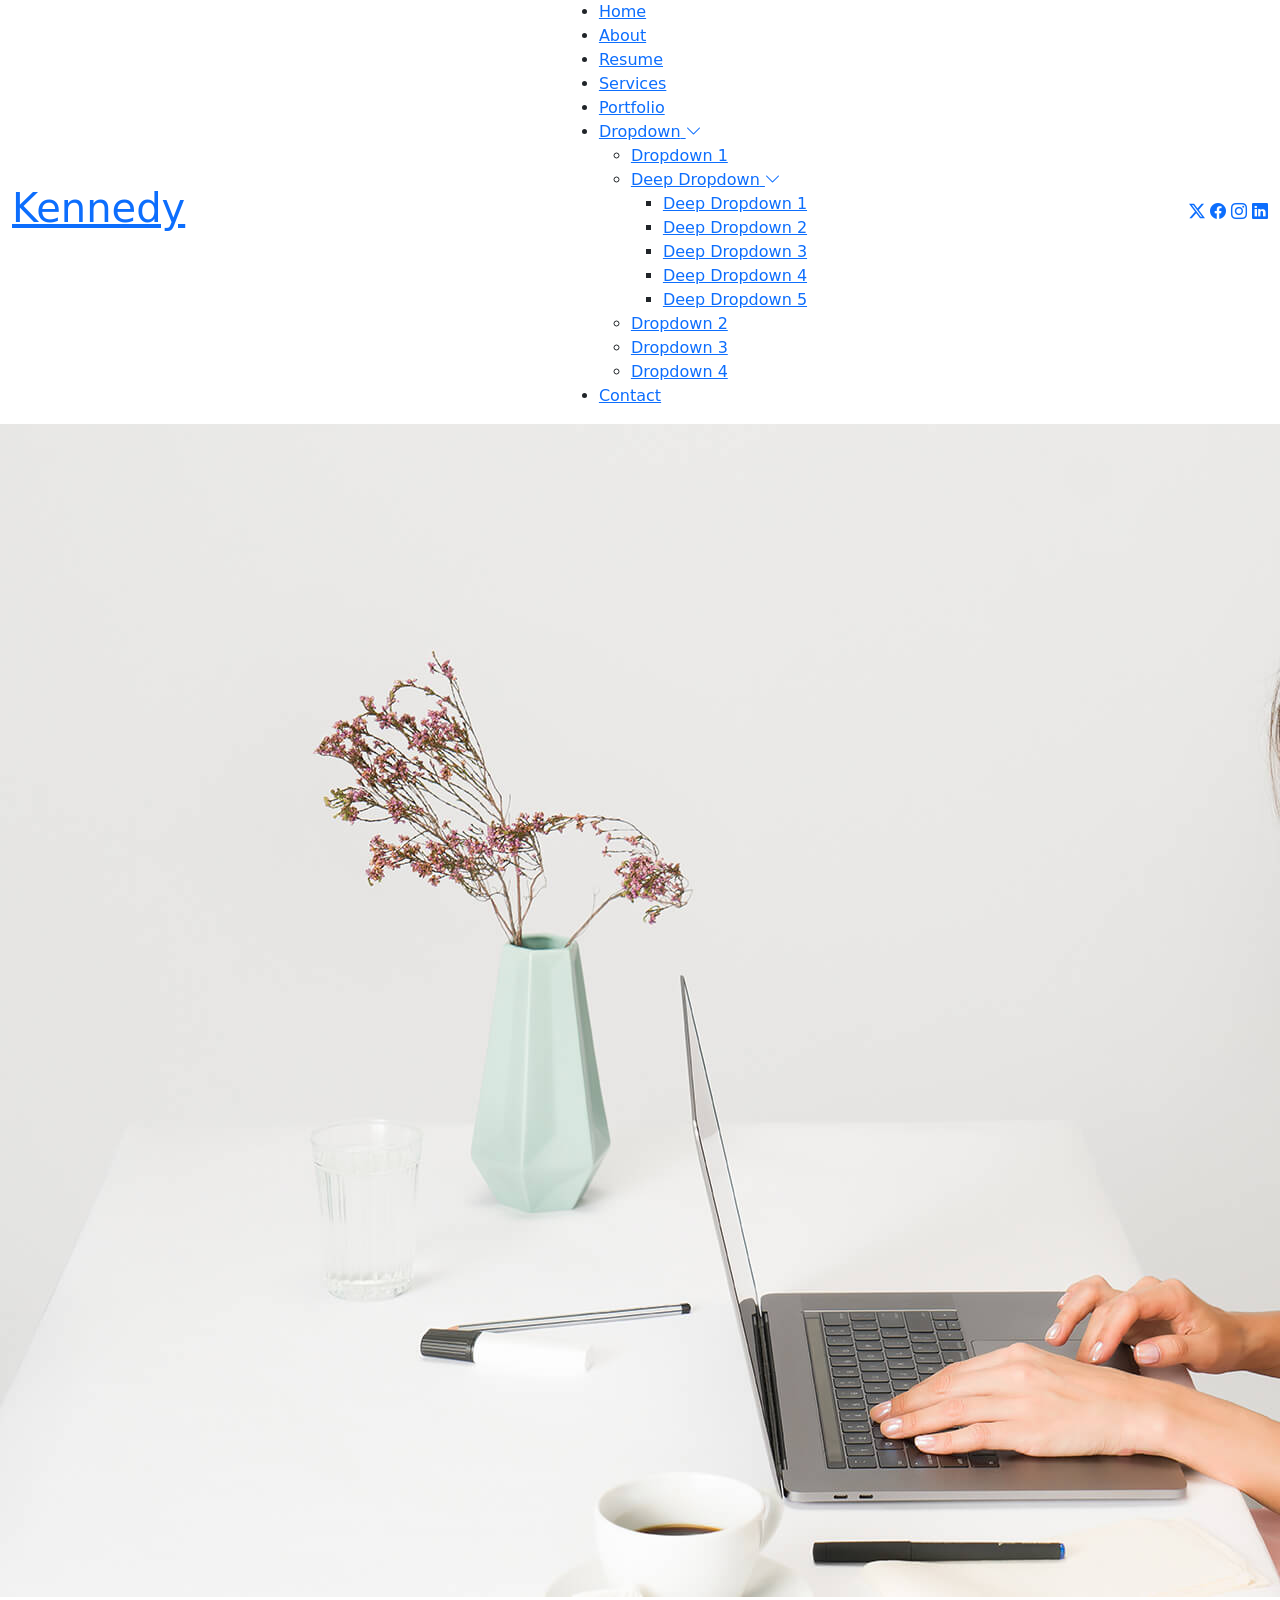
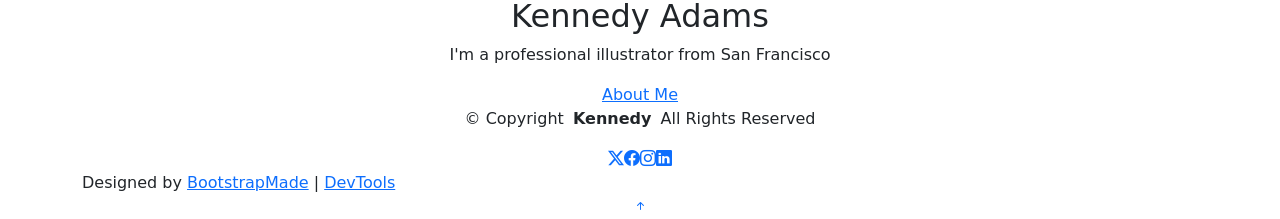
==== index.html @ 730779be "Add personal portfolio website" ====
<!DOCTYPE html>
<html lang="en">

<head>
  <meta charset="utf-8">
  <meta content="width=device-width, initial-scale=1.0" name="viewport">
  <title>Index - Kennedy Bootstrap Template</title>
  <meta name="description" content="">
  <meta name="keywords" content="">

  <!-- Favicons -->
  <link href="assets/img/favicon.png" rel="icon">
  <link href="assets/img/apple-touch-icon.png" rel="apple-touch-icon">

  <!-- Fonts -->
  <link href="https://fonts.googleapis.com" rel="preconnect">
  <link href="https://fonts.gstatic.com" rel="preconnect" crossorigin>
  <link href="https://fonts.googleapis.com/css2?family=Roboto:ital,wght@0,100;0,300;0,400;0,500;0,700;0,900;1,100;1,300;1,400;1,500;1,700;1,900&family=Poppins:ital,wght@0,100;0,200;0,300;0,400;0,500;0,600;0,700;0,800;0,900;1,100;1,200;1,300;1,400;1,500;1,600;1,700;1,800;1,900&family=Raleway:ital,wght@0,100;0,200;0,300;0,400;0,500;0,600;0,700;0,800;0,900;1,100;1,200;1,300;1,400;1,500;1,600;1,700;1,800;1,900&display=swap" rel="stylesheet">

  <!-- Vendor CSS Files -->
  <link href="assets/vendor/bootstrap/css/bootstrap.min.css" rel="stylesheet">
  <link href="assets/vendor/bootstrap-icons/bootstrap-icons.css" rel="stylesheet">
  <link href="assets/vendor/aos/aos.css" rel="stylesheet">
  <link href="assets/vendor/swiper/swiper-bundle.min.css" rel="stylesheet">
  <link href="assets/vendor/glightbox/css/glightbox.min.css" rel="stylesheet">

  <!-- Main CSS File -->
  <link href="assets/css/main.css" rel="stylesheet">
</head>

<body class="index-page">

  <header id="header" class="header d-flex align-items-center light-background sticky-top">
    <div class="container-fluid position-relative d-flex align-items-center justify-content-between">

      <a href="index.html" class="logo d-flex align-items-center me-auto me-xl-0">
        <!-- Uncomment the line below if you also wish to use an image logo -->
        <!-- <img src="assets/img/logo.png" alt=""> -->
        <h1 class="sitename">Kennedy</h1>
      </a>

      <nav id="navmenu" class="navmenu">
        <ul>
          <li><a href="index.html" class="active">Home</a></li>
          <li><a href="about.html">About</a></li>
          <li><a href="resume.html">Resume</a></li>
          <li><a href="services.html">Services</a></li>
          <li><a href="portfolio.html">Portfolio</a></li>
          <li class="dropdown"><a href="#"><span>Dropdown</span> <i class="bi bi-chevron-down toggle-dropdown"></i></a>
            <ul>
              <li><a href="#">Dropdown 1</a></li>
              <li class="dropdown"><a href="#"><span>Deep Dropdown</span> <i class="bi bi-chevron-down toggle-dropdown"></i></a>
                <ul>
                  <li><a href="#">Deep Dropdown 1</a></li>
                  <li><a href="#">Deep Dropdown 2</a></li>
                  <li><a href="#">Deep Dropdown 3</a></li>
                  <li><a href="#">Deep Dropdown 4</a></li>
                  <li><a href="#">Deep Dropdown 5</a></li>
                </ul>
              </li>
              <li><a href="#">Dropdown 2</a></li>
              <li><a href="#">Dropdown 3</a></li>
              <li><a href="#">Dropdown 4</a></li>
            </ul>
          </li>
          <li><a href="contact.html">Contact</a></li>
        </ul>
        <i class="mobile-nav-toggle d-xl-none bi bi-list"></i>
      </nav>

      <div class="header-social-links">
        <a href="#" class="twitter"><i class="bi bi-twitter-x"></i></a>
        <a href="#" class="facebook"><i class="bi bi-facebook"></i></a>
        <a href="#" class="instagram"><i class="bi bi-instagram"></i></a>
        <a href="#" class="linkedin"><i class="bi bi-linkedin"></i></a>
      </div>

    </div>
  </header>

  <main class="main">

    <!-- Hero Section -->
    <section id="hero" class="hero section">

      <img src="assets/img/hero-bg.jpg" alt="" data-aos="fade-in">

      <div class="container text-center" data-aos="zoom-out" data-aos-delay="100">
        <div class="row justify-content-center">
          <div class="col-lg-8">
            <h2>Kennedy Adams</h2>
            <p>I'm a professional illustrator from San Francisco</p>
            <a href="about.html" class="btn-get-started">About Me</a>
          </div>
        </div>
      </div>

    </section><!-- /Hero Section -->

  </main>

  <footer id="footer" class="footer light-background">

    <div class="container">
      <div class="copyright text-center ">
        <p>© <span>Copyright</span> <strong class="px-1 sitename">Kennedy</strong> <span>All Rights Reserved<br></span></p>
      </div>
      <div class="social-links d-flex justify-content-center">
        <a href=""><i class="bi bi-twitter-x"></i></a>
        <a href=""><i class="bi bi-facebook"></i></a>
        <a href=""><i class="bi bi-instagram"></i></a>
        <a href=""><i class="bi bi-linkedin"></i></a>
      </div>
      <div class="credits">
        <!-- All the links in the footer should remain intact. -->
        <!-- You can delete the links only if you've purchased the pro version. -->
        <!-- Licensing information: https://bootstrapmade.com/license/ -->
        <!-- Purchase the pro version with working PHP/AJAX contact form: [buy-url] -->
        Designed by <a href="https://bootstrapmade.com/">BootstrapMade</a> | <a href="https://bootstrapmade.com/tools/">DevTools</a>
      </div>
    </div>

  </footer>

  <!-- Scroll Top -->
  <a href="#" id="scroll-top" class="scroll-top d-flex align-items-center justify-content-center"><i class="bi bi-arrow-up-short"></i></a>

  <!-- Preloader -->
  <div id="preloader"></div>

  <!-- Vendor JS Files -->
  <script src="assets/vendor/bootstrap/js/bootstrap.bundle.min.js"></script>
  <script src="assets/vendor/php-email-form/validate.js"></script>
  <script src="assets/vendor/aos/aos.js"></script>
  <script src="assets/vendor/waypoints/noframework.waypoints.js"></script>
  <script src="assets/vendor/purecounter/purecounter_vanilla.js"></script>
  <script src="assets/vendor/swiper/swiper-bundle.min.js"></script>
  <script src="assets/vendor/glightbox/js/glightbox.min.js"></script>
  <script src="assets/vendor/imagesloaded/imagesloaded.pkgd.min.js"></script>
  <script src="assets/vendor/isotope-layout/isotope.pkgd.min.js"></script>

  <!-- Main JS File -->
  <script src="assets/js/main.js"></script>

</body>

</html>
---- assets/css/main.css ----
/**
* Template Name: Kelly
* Template URL: https://bootstrapmade.com/kelly-free-bootstrap-cv-resume-html-template/
* Updated: Aug 07 2024 with Bootstrap v5.3.3
* Author: BootstrapMade.com
* License: https://bootstrapmade.com/license/
*/

/*--------------------------------------------------------------
# Font & Color Variables
# Help: https://bootstrapmade.com/color-system/
--------------------------------------------------------------*/
/* Fonts */
:root {
  --default-font: "Roboto",  system-ui, -apple-system, "Segoe UI", Roboto, "Helvetica Neue", Arial, "Noto Sans", "Liberation Sans", sans-serif, "Apple Color Emoji", "Segoe UI Emoji", "Segoe UI Symbol", "Noto Color Emoji";
  --heading-font: "Raleway",  sans-serif;
  --nav-font: "Poppins",  sans-serif;
}

/* Global Colors - The following color variables are used throughout the website. Updating them here will change the color scheme of the entire website */
:root { 
  --background-color: #ffffff; /* Background color for the entire website, including individual sections */
  --default-color: #444444; /* Default color used for the majority of the text content across the entire website */
  --heading-color: #222222; /* Color for headings, subheadings and title throughout the website */
  --accent-color: #34b7a7; /* Accent color that represents your brand on the website. It's used for buttons, links, and other elements that need to stand out */
  --surface-color: #ffffff; /* The surface color is used as a background of boxed elements within sections, such as cards, icon boxes, or other elements that require a visual separation from the global background. */
  --contrast-color: #ffffff; /* Contrast color for text, ensuring readability against backgrounds of accent, heading, or default colors. */
}

/* Nav Menu Colors - The following color variables are used specifically for the navigation menu. They are separate from the global colors to allow for more customization options */
:root {
  --nav-color: #444444;  /* The default color of the main navmenu links */
  --nav-hover-color: #34b7a7; /* Applied to main navmenu links when they are hovered over or active */
  --nav-mobile-background-color: #ffffff; /* Used as the background color for mobile navigation menu */
  --nav-dropdown-background-color: #ffffff; /* Used as the background color for dropdown items that appear when hovering over primary navigation items */
  --nav-dropdown-color: #444444; /* Used for navigation links of the dropdown items in the navigation menu. */
  --nav-dropdown-hover-color: #34b7a7; /* Similar to --nav-hover-color, this color is applied to dropdown navigation links when they are hovered over. */
}

/* Color Presets - These classes override global colors when applied to any section or element, providing reuse of the sam color scheme. */

.light-background {
  --background-color: #e9e8e6;
  --surface-color: #ffffff;
}

.dark-background {
  --background-color: #060606;
  --default-color: #ffffff;
  --heading-color: #ffffff;
  --surface-color: #252525;
  --contrast-color: #ffffff;
}

/* Smooth scroll */
:root {
  scroll-behavior: smooth;
}

/*--------------------------------------------------------------
# General Styling & Shared Classes
--------------------------------------------------------------*/
body {
  color: var(--default-color);
  background-color: var(--background-color);
  font-family: var(--default-font);
}

a {
  color: var(--accent-color);
  text-decoration: none;
  transition: 0.3s;
}

a:hover {
  color: color-mix(in srgb, var(--accent-color), transparent 25%);
  text-decoration: none;
}

h1,
h2,
h3,
h4,
h5,
h6 {
  color: var(--heading-color);
  font-family: var(--heading-font);
}

/* PHP Email Form Messages
------------------------------*/
.php-email-form .error-message {
  display: none;
  background: #df1529;
  color: #ffffff;
  text-align: left;
  padding: 15px;
  margin-bottom: 24px;
  font-weight: 600;
}

.php-email-form .sent-message {
  display: none;
  color: #ffffff;
  background: #059652;
  text-align: center;
  padding: 15px;
  margin-bottom: 24px;
  font-weight: 600;
}

.php-email-form .loading {
  display: none;
  background: var(--surface-color);
  text-align: center;
  padding: 15px;
  margin-bottom: 24px;
}

.php-email-form .loading:before {
  content: "";
  display: inline-block;
  border-radius: 50%;
  width: 24px;
  height: 24px;
  margin: 0 10px -6px 0;
  border: 3px solid var(--accent-color);
  border-top-color: var(--surface-color);
  animation: php-email-form-loading 1s linear infinite;
}

@keyframes php-email-form-loading {
  0% {
    transform: rotate(0deg);
  }

  100% {
    transform: rotate(360deg);
  }
}

/*--------------------------------------------------------------
# Global Header
--------------------------------------------------------------*/
.header {
  color: var(--default-color);
  background-color: var(--background-color);
  padding: 15px 0;
  transition: all 0.5s;
  z-index: 997;
  box-shadow: 0px 0 18px rgba(0, 0, 0, 0.1);
}

.header .logo {
  line-height: 1;
}

.header .logo img {
  max-height: 36px;
  margin-right: 8px;
}

.header .logo h1 {
  font-size: 32px;
  margin: 0;
  font-weight: 300;
  text-transform: uppercase;
  color: var(--heading-color);
}

.header .header-social-links {
  padding-right: 15px;
}

.header .header-social-links a {
  color: color-mix(in srgb, var(--default-color), transparent 40%);
  padding-left: 6px;
  display: inline-block;
  transition: 0.3s;
  font-size: 16px;
}

.header .header-social-links a:hover {
  color: var(--accent-color);
}

.header .header-social-links a i {
  line-height: 0px;
}

@media (max-width: 1200px) {
  .header .logo {
    order: 1;
  }

  .header .header-social-links {
    order: 2;
  }

  .header .navmenu {
    order: 3;
  }
}

/*--------------------------------------------------------------
# Navigation Menu
--------------------------------------------------------------*/
/* Desktop Navigation */
@media (min-width: 1200px) {
  .navmenu {
    padding: 0;
  }

  .navmenu ul {
    margin: 0;
    padding: 0;
    display: flex;
    list-style: none;
    align-items: center;
  }

  .navmenu li {
    position: relative;
  }

  .navmenu>ul>li {
    white-space: nowrap;
    padding: 15px 14px;
  }

  .navmenu>ul>li:last-child {
    padding-right: 0;
  }

  .navmenu a,
  .navmenu a:focus {
    color: var(--nav-color);
    font-size: 15px;
    padding: 0 2px;
    font-family: var(--nav-font);
    font-weight: 400;
    display: flex;
    align-items: center;
    justify-content: space-between;
    white-space: nowrap;
    transition: 0.3s;
    position: relative;
  }

  .navmenu a i,
  .navmenu a:focus i {
    font-size: 12px;
    line-height: 0;
    margin-left: 5px;
    transition: 0.3s;
  }

  .navmenu>ul>li>a:before {
    content: "";
    position: absolute;
    height: 2px;
    bottom: -6px;
    left: 0;
    background-color: var(--nav-hover-color);
    visibility: hidden;
    width: 0px;
    transition: all 0.3s ease-in-out 0s;
  }

  .navmenu a:hover:before,
  .navmenu li:hover>a:before,
  .navmenu .active:before {
    visibility: visible;
    width: 25px;
  }

  .navmenu li:hover>a,
  .navmenu .active,
  .navmenu .active:focus {
    color: var(--nav-hover-color);
  }

  .navmenu .dropdown ul {
    margin: 0;
    padding: 10px 0;
    background: var(--nav-dropdown-background-color);
    display: block;
    position: absolute;
    visibility: hidden;
    left: 14px;
    top: 130%;
    opacity: 0;
    transition: 0.3s;
    border-radius: 4px;
    z-index: 99;
    box-shadow: 0px 0px 30px rgba(0, 0, 0, 0.1);
  }

  .navmenu .dropdown ul li {
    min-width: 200px;
  }

  .navmenu .dropdown ul a {
    padding: 10px 20px;
    font-size: 15px;
    text-transform: none;
    color: var(--nav-dropdown-color);
  }

  .navmenu .dropdown ul a i {
    font-size: 12px;
  }

  .navmenu .dropdown ul a:hover,
  .navmenu .dropdown ul .active:hover,
  .navmenu .dropdown ul li:hover>a {
    color: var(--nav-dropdown-hover-color);
  }

  .navmenu .dropdown:hover>ul {
    opacity: 1;
    top: 100%;
    visibility: visible;
  }

  .navmenu .dropdown .dropdown ul {
    top: 0;
    left: -90%;
    visibility: hidden;
  }

  .navmenu .dropdown .dropdown:hover>ul {
    opacity: 1;
    top: 0;
    left: -100%;
    visibility: visible;
  }
}

/* Mobile Navigation */
@media (max-width: 1199px) {
  .mobile-nav-toggle {
    color: var(--nav-color);
    font-size: 28px;
    line-height: 0;
    margin-right: 10px;
    cursor: pointer;
    transition: color 0.3s;
  }

  .navmenu {
    padding: 0;
    z-index: 9997;
  }

  .navmenu ul {
    display: none;
    list-style: none;
    position: absolute;
    inset: 60px 20px 20px 20px;
    padding: 10px 0;
    margin: 0;
    border-radius: 6px;
    background-color: var(--nav-mobile-background-color);
    border: 1px solid color-mix(in srgb, var(--default-color), transparent 90%);
    box-shadow: none;
    overflow-y: auto;
    transition: 0.3s;
    z-index: 9998;
  }

  .navmenu a,
  .navmenu a:focus {
    color: var(--nav-dropdown-color);
    padding: 10px 20px;
    font-family: var(--nav-font);
    font-size: 17px;
    font-weight: 500;
    display: flex;
    align-items: center;
    justify-content: space-between;
    white-space: nowrap;
    transition: 0.3s;
  }

  .navmenu a i,
  .navmenu a:focus i {
    font-size: 12px;
    line-height: 0;
    margin-left: 5px;
    width: 30px;
    height: 30px;
    display: flex;
    align-items: center;
    justify-content: center;
    border-radius: 50%;
    transition: 0.3s;
    background-color: color-mix(in srgb, var(--accent-color), transparent 90%);
  }

  .navmenu a i:hover,
  .navmenu a:focus i:hover {
    background-color: var(--accent-color);
    color: var(--contrast-color);
  }

  .navmenu a:hover,
  .navmenu .active,
  .navmenu .active:focus {
    color: var(--nav-dropdown-hover-color);
  }

  .navmenu .active i,
  .navmenu .active:focus i {
    background-color: var(--accent-color);
    color: var(--contrast-color);
    transform: rotate(180deg);
  }

  .navmenu .dropdown ul {
    position: static;
    display: none;
    z-index: 99;
    padding: 10px 0;
    margin: 10px 20px;
    background-color: var(--nav-dropdown-background-color);
    transition: all 0.5s ease-in-out;
  }

  .navmenu .dropdown ul ul {
    background-color: rgba(33, 37, 41, 0.1);
  }

  .navmenu .dropdown>.dropdown-active {
    display: block;
    background-color: rgba(33, 37, 41, 0.03);
  }

  .mobile-nav-active {
    overflow: hidden;
  }

  .mobile-nav-active .mobile-nav-toggle {
    color: #fff;
    position: absolute;
    font-size: 32px;
    top: 15px;
    right: 15px;
    margin-right: 0;
    z-index: 9999;
  }

  .mobile-nav-active .navmenu {
    position: fixed;
    overflow: hidden;
    inset: 0;
    background: rgba(33, 37, 41, 0.8);
    transition: 0.3s;
  }

  .mobile-nav-active .navmenu>ul {
    display: block;
  }
}

/*--------------------------------------------------------------
# Global Footer
--------------------------------------------------------------*/
.footer {
  color: var(--default-color);
  background-color: var(--background-color);
  font-size: 14px;
  padding: 40px 0;
  position: relative;
}

.footer .copyright p {
  margin-bottom: 0;
}

.footer .social-links {
  margin-top: 20px;
}

.footer .social-links a {
  display: flex;
  align-items: center;
  justify-content: center;
  width: 40px;
  height: 40px;
  border-radius: 50%;
  border: 1px solid color-mix(in srgb, var(--default-color), transparent 50%);
  font-size: 16px;
  color: color-mix(in srgb, var(--default-color), transparent 50%);
  margin: 0 5px;
  transition: 0.3s;
}

.footer .social-links a:hover {
  color: var(--accent-color);
  border-color: var(--accent-color);
}

.footer .credits {
  margin-top: 10px;
  font-size: 13px;
  text-align: center;
}

/*--------------------------------------------------------------
# Preloader
--------------------------------------------------------------*/
#preloader {
  position: fixed;
  inset: 0;
  z-index: 9999;
  overflow: hidden;
  background-color: var(--background-color);
  transition: all 0.6s ease-out;
  width: 100%;
  height: 100vh;
}

#preloader:before,
#preloader:after {
  content: "";
  position: absolute;
  border: 4px solid var(--accent-color);
  border-radius: 50%;
  animation: animate-preloader 2s cubic-bezier(0, 0.2, 0.8, 1) infinite;
}

#preloader:after {
  animation-delay: -0.5s;
}

@keyframes animate-preloader {
  0% {
    width: 10px;
    height: 10px;
    top: calc(50% - 5px);
    left: calc(50% - 5px);
    opacity: 1;
  }

  100% {
    width: 72px;
    height: 72px;
    top: calc(50% - 36px);
    left: calc(50% - 36px);
    opacity: 0;
  }
}

/*--------------------------------------------------------------
# Scroll Top Button
--------------------------------------------------------------*/
.scroll-top {
  position: fixed;
  visibility: hidden;
  opacity: 0;
  right: 15px;
  bottom: -15px;
  z-index: 99999;
  background-color: var(--accent-color);
  width: 44px;
  height: 44px;
  border-radius: 50px;
  transition: all 0.4s;
}

.scroll-top i {
  font-size: 24px;
  color: var(--contrast-color);
  line-height: 0;
}

.scroll-top:hover {
  background-color: color-mix(in srgb, var(--accent-color), transparent 20%);
  color: var(--contrast-color);
}

.scroll-top.active {
  visibility: visible;
  opacity: 1;
  bottom: 15px;
}

/*--------------------------------------------------------------
# Disable aos animation delay on mobile devices
--------------------------------------------------------------*/
@media screen and (max-width: 768px) {
  [data-aos-delay] {
    transition-delay: 0 !important;
  }
}

/*--------------------------------------------------------------
# Global Page Titles & Breadcrumbs
--------------------------------------------------------------*/
.page-title {
  color: var(--default-color);
  background-color: var(--background-color);
  padding: 25px 0;
  position: relative;
  border-bottom: 1px solid color-mix(in srgb, var(--default-color), transparent 85%);
}

.page-title h1 {
  font-size: 24px;
  font-weight: 400;
}

.page-title .breadcrumbs ol {
  display: flex;
  flex-wrap: wrap;
  list-style: none;
  padding: 0;
  margin: 0;
  font-size: 14px;
  font-weight: 400;
}

.page-title .breadcrumbs ol li+li {
  padding-left: 10px;
}

.page-title .breadcrumbs ol li+li::before {
  content: "/";
  display: inline-block;
  padding-right: 10px;
  color: color-mix(in srgb, var(--default-color), transparent 70%);
}

/*--------------------------------------------------------------
# Global Sections
--------------------------------------------------------------*/
section,
.section {
  color: var(--default-color);
  background-color: var(--background-color);
  padding: 60px 0;
  scroll-margin-top: 100px;
  overflow: clip;
}

@media (max-width: 1199px) {

  section,
  .section {
    scroll-margin-top: 66px;
  }
}

/*--------------------------------------------------------------
# Global Section Titles
--------------------------------------------------------------*/
.section-title {
  text-align: center;
  padding-bottom: 60px;
  position: relative;
}

.section-title h2 {
  font-size: 32px;
  font-weight: 700;
  margin-bottom: 20px;
  padding-bottom: 20px;
  position: relative;
}

.section-title h2:after {
  content: "";
  position: absolute;
  display: block;
  width: 50px;
  height: 3px;
  background: var(--accent-color);
  left: 0;
  right: 0;
  bottom: 0;
  margin: auto;
}

.section-title p {
  margin-bottom: 0;
}

/*--------------------------------------------------------------
# Hero Section
--------------------------------------------------------------*/
.hero {
  width: 100%;
  min-height: calc(100vh - 82px);
  position: relative;
  padding: 80px 0;
  display: flex;
  align-items: center;
  justify-content: center;
}

@media (max-width: 1200px) {
  .hero {
    min-height: calc(100vh - 68px);
  }
}

.hero img {
  position: absolute;
  inset: 0;
  display: block;
  width: 100%;
  height: 100%;
  object-fit: cover;
  z-index: 1;
}

.hero .container {
  position: relative;
  z-index: 3;
}

.hero h2 {
  margin: 0;
  font-size: 48px;
  font-weight: 700;
}

.hero p {
  margin: 10px 0 0 0;
  font-size: 24px;
  color: var(--heading-color);
}

.hero .btn-get-started {
  color: var(--contrast-color);
  background: var(--accent-color);
  font-family: var(--heading-font);
  text-transform: uppercase;
  font-weight: 600;
  font-size: 12px;
  letter-spacing: 1px;
  display: inline-block;
  padding: 12px 40px;
  border-radius: 50px;
  transition: 0.5s;
  margin-top: 30px;
}

.hero .btn-get-started:hover {
  background: color-mix(in srgb, var(--accent-color) 90%, white 20%);
}

@media (max-width: 768px) {
  .hero h2 {
    font-size: 32px;
  }

  .hero p {
    font-size: 18px;
  }
}

/*--------------------------------------------------------------
# About Section
--------------------------------------------------------------*/
.about .content h2 {
  font-weight: 700;
  font-size: 24px;
}

.about .content ul {
  list-style: none;
  padding: 0;
}

.about .content ul li {
  margin-bottom: 20px;
  display: flex;
  align-items: center;
}

.about .content ul strong {
  margin-right: 10px;
}

.about .content ul i {
  font-size: 16px;
  margin-right: 5px;
  color: var(--accent-color);
  line-height: 0;
}

/*--------------------------------------------------------------
# Skills Section
--------------------------------------------------------------*/
.skills .progress {
  height: 60px;
  display: block;
  background: none;
  border-radius: 0;
}

.skills .progress .skill {
  color: var(--heading-color);
  padding: 0;
  margin: 0 0 6px 0;
  text-transform: uppercase;
  display: block;
  font-weight: 600;
  font-family: var(--heading-font);
}

.skills .progress .skill .val {
  float: right;
  font-style: normal;
}

.skills .progress-bar-wrap {
  background: color-mix(in srgb, var(--default-color), transparent 90%);
  height: 10px;
}

.skills .progress-bar {
  width: 1px;
  height: 10px;
  transition: 0.9s;
  background-color: var(--accent-color);
}

/*--------------------------------------------------------------
# Stats Section
--------------------------------------------------------------*/
.stats .stats-item {
  padding: 30px;
  width: 100%;
}

.stats .stats-item span {
  color: var(--heading-color);
  font-size: 48px;
  display: block;
  font-weight: 700;
  margin-bottom: 20px;
  padding-bottom: 20px;
  position: relative;
}

.stats .stats-item span:after {
  content: "";
  position: absolute;
  display: block;
  width: 25px;
  height: 3px;
  background: var(--accent-color);
  left: 0;
  right: 0;
  bottom: 0;
  margin: auto;
}

.stats .stats-item p {
  color: color-mix(in srgb, var(--default-color), transparent 40%);
  padding: 0;
  margin: 0;
  font-family: var(--heading-font);
  font-weight: 500;
}

/*--------------------------------------------------------------
# Testimonials Section
--------------------------------------------------------------*/
.testimonials .section-header {
  margin-bottom: 40px;
}

.testimonials .testimonials-carousel,
.testimonials .testimonials-slider {
  overflow: hidden;
}

.testimonials .testimonial-item {
  text-align: center;
}

.testimonials .testimonial-item .testimonial-img {
  width: 120px;
  border-radius: 50%;
  border: 4px solid var(--background-color);
  margin: 0 auto;
}

.testimonials .testimonial-item h3 {
  font-size: 20px;
  font-weight: bold;
  margin: 10px 0 5px 0;
}

.testimonials .testimonial-item h4 {
  font-size: 14px;
  color: color-mix(in srgb, var(--default-color), transparent 40%);
  margin: 0 0 15px 0;
}

.testimonials .testimonial-item .stars {
  margin-bottom: 15px;
}

.testimonials .testimonial-item .stars i {
  color: #ffc107;
  margin: 0 1px;
}

.testimonials .testimonial-item .quote-icon-left,
.testimonials .testimonial-item .quote-icon-right {
  color: color-mix(in srgb, var(--accent-color), transparent 50%);
  font-size: 26px;
  line-height: 0;
}

.testimonials .testimonial-item .quote-icon-left {
  display: inline-block;
  left: -5px;
  position: relative;
}

.testimonials .testimonial-item .quote-icon-right {
  display: inline-block;
  right: -5px;
  position: relative;
  top: 10px;
  transform: scale(-1, -1);
}

.testimonials .testimonial-item p {
  font-style: italic;
  margin: 0 auto 15px auto;
}

.testimonials .swiper-wrapper {
  height: auto;
}

.testimonials .swiper-pagination {
  margin-top: 20px;
  position: relative;
}

.testimonials .swiper-pagination .swiper-pagination-bullet {
  width: 12px;
  height: 12px;
  opacity: 1;
  background-color: color-mix(in srgb, var(--default-color), transparent 85%);
}

.testimonials .swiper-pagination .swiper-pagination-bullet-active {
  background-color: var(--accent-color);
}

@media (min-width: 992px) {
  .testimonials .testimonial-item p {
    width: 80%;
  }
}

/*--------------------------------------------------------------
# Resume Section
--------------------------------------------------------------*/
.resume .resume-title {
  color: var(--heading-color);
  font-size: 26px;
  font-weight: 700;
  margin-top: 20px;
  margin-bottom: 20px;
}

.resume .resume-item {
  padding: 0 0 20px 20px;
  margin-top: -2px;
  border-left: 2px solid var(--accent-color);
  position: relative;
}

.resume .resume-item h4 {
  line-height: 18px;
  font-size: 18px;
  font-weight: 600;
  text-transform: uppercase;
  color: color-mix(in srgb, var(--default-color), transparent 20%);
  margin-bottom: 10px;
}

.resume .resume-item h5 {
  font-size: 16px;
  padding: 5px 15px;
  display: inline-block;
  font-weight: 600;
  margin-bottom: 10px;
}

.resume .resume-item ul {
  padding-left: 20px;
}

.resume .resume-item ul li {
  padding-bottom: 10px;
}

.resume .resume-item:last-child {
  padding-bottom: 0;
}

.resume .resume-item::before {
  content: "";
  position: absolute;
  width: 16px;
  height: 16px;
  border-radius: 50px;
  left: -9px;
  top: 0;
  background: var(--background-color);
  border: 2px solid var(--accent-color);
}

/*--------------------------------------------------------------
# Services Section
--------------------------------------------------------------*/
.services .service-item {
  background-color: var(--surface-color);
  box-shadow: 0px 5px 90px 0px rgba(0, 0, 0, 0.1);
  height: 100%;
  padding: 60px 30px;
  text-align: center;
  transition: 0.3s;
  border-radius: 5px;
}

.services .service-item .icon {
  margin: 0 auto;
  width: 100px;
  height: 100px;
  display: flex;
  align-items: center;
  justify-content: center;
  transition: ease-in-out 0.3s;
  position: relative;
}

.services .service-item .icon i {
  font-size: 36px;
  transition: 0.5s;
  position: relative;
}

.services .service-item .icon svg {
  position: absolute;
  top: 0;
  left: 0;
}

.services .service-item .icon svg path {
  transition: 0.5s;
  fill: color-mix(in srgb, var(--default-color), transparent 95%);
}

.services .service-item h3 {
  font-weight: 700;
  margin: 10px 0 15px 0;
  font-size: 22px;
}

.services .service-item p {
  line-height: 24px;
  font-size: 14px;
  margin-bottom: 0;
}

.services .service-item:hover {
  box-shadow: 0px 5px 35px 0px rgba(0, 0, 0, 0.1);
}

.services .service-item.item-cyan i {
  color: #0dcaf0;
}

.services .service-item.item-cyan:hover .icon i {
  color: #fff;
}

.services .service-item.item-cyan:hover .icon path {
  fill: #0dcaf0;
}

.services .service-item.item-orange i {
  color: #fd7e14;
}

.services .service-item.item-orange:hover .icon i {
  color: #fff;
}

.services .service-item.item-orange:hover .icon path {
  fill: #fd7e14;
}

.services .service-item.item-teal i {
  color: #20c997;
}

.services .service-item.item-teal:hover .icon i {
  color: #fff;
}

.services .service-item.item-teal:hover .icon path {
  fill: #20c997;
}

.services .service-item.item-red i {
  color: #df1529;
}

.services .service-item.item-red:hover .icon i {
  color: #fff;
}

.services .service-item.item-red:hover .icon path {
  fill: #df1529;
}

.services .service-item.item-indigo i {
  color: #6610f2;
}

.services .service-item.item-indigo:hover .icon i {
  color: #fff;
}

.services .service-item.item-indigo:hover .icon path {
  fill: #6610f2;
}

.services .service-item.item-pink i {
  color: #f3268c;
}

.services .service-item.item-pink:hover .icon i {
  color: #fff;
}

.services .service-item.item-pink:hover .icon path {
  fill: #f3268c;
}

/*--------------------------------------------------------------
# Portfolio Section
--------------------------------------------------------------*/
.portfolio .portfolio-filters {
  padding: 0;
  margin: 0 auto 20px auto;
  list-style: none;
  text-align: center;
}

.portfolio .portfolio-filters li {
  cursor: pointer;
  display: inline-block;
  padding: 8px 20px 10px 20px;
  margin: 0;
  font-size: 15px;
  font-weight: 500;
  line-height: 1;
  margin-bottom: 5px;
  border-radius: 50px;
  transition: all 0.3s ease-in-out;
  font-family: var(--heading-font);
}

.portfolio .portfolio-filters li:hover,
.portfolio .portfolio-filters li.filter-active {
  color: var(--contrast-color);
  background-color: var(--accent-color);
}

.portfolio .portfolio-filters li:first-child {
  margin-left: 0;
}

.portfolio .portfolio-filters li:last-child {
  margin-right: 0;
}

@media (max-width: 575px) {
  .portfolio .portfolio-filters li {
    font-size: 14px;
    margin: 0 0 10px 0;
  }
}

.portfolio .portfolio-item {
  position: relative;
  overflow: hidden;
}

.portfolio .portfolio-item .portfolio-info {
  opacity: 0;
  position: absolute;
  left: 12px;
  right: 12px;
  bottom: -100%;
  z-index: 3;
  transition: all ease-in-out 0.5s;
  background: color-mix(in srgb, var(--surface-color), transparent 10%);
  padding: 15px;
}

.portfolio .portfolio-item .portfolio-info h4 {
  font-size: 18px;
  font-weight: 600;
  padding-right: 50px;
}

.portfolio .portfolio-item .portfolio-info p {
  color: color-mix(in srgb, var(--default-color), transparent 30%);
  font-size: 14px;
  margin-bottom: 0;
  padding-right: 50px;
}

.portfolio .portfolio-item .portfolio-info .preview-link,
.portfolio .portfolio-item .portfolio-info .details-link {
  position: absolute;
  right: 50px;
  font-size: 24px;
  top: calc(50% - 14px);
  color: color-mix(in srgb, var(--default-color), transparent 30%);
  transition: 0.3s;
  line-height: 0;
}

.portfolio .portfolio-item .portfolio-info .preview-link:hover,
.portfolio .portfolio-item .portfolio-info .details-link:hover {
  color: var(--accent-color);
}

.portfolio .portfolio-item .portfolio-info .details-link {
  right: 14px;
  font-size: 28px;
}

.portfolio .portfolio-item:hover .portfolio-info {
  opacity: 1;
  bottom: 0;
}

/*--------------------------------------------------------------
# Portfolio Details Section
--------------------------------------------------------------*/
.portfolio-details .portfolio-details-slider img {
  width: 100%;
}

.portfolio-details .portfolio-details-slider .swiper-pagination {
  margin-top: 20px;
  position: relative;
}

.portfolio-details .portfolio-details-slider .swiper-pagination .swiper-pagination-bullet {
  width: 12px;
  height: 12px;
  background-color: color-mix(in srgb, var(--default-color), transparent 85%);
  opacity: 1;
}

.portfolio-details .portfolio-details-slider .swiper-pagination .swiper-pagination-bullet-active {
  background-color: var(--accent-color);
}

.portfolio-details .portfolio-info {
  background-color: var(--surface-color);
  padding: 30px;
  box-shadow: 0px 0 30px rgba(0, 0, 0, 0.1);
}

.portfolio-details .portfolio-info h3 {
  font-size: 22px;
  font-weight: 700;
  margin-bottom: 20px;
  padding-bottom: 20px;
  border-bottom: 1px solid color-mix(in srgb, var(--default-color), transparent 85%);
}

.portfolio-details .portfolio-info ul {
  list-style: none;
  padding: 0;
  font-size: 15px;
}

.portfolio-details .portfolio-info ul li+li {
  margin-top: 10px;
}

.portfolio-details .portfolio-description {
  padding-top: 30px;
}

.portfolio-details .portfolio-description h2 {
  font-size: 26px;
  font-weight: 700;
  margin-bottom: 20px;
}

.portfolio-details .portfolio-description p {
  padding: 0;
  color: color-mix(in srgb, var(--default-color), transparent 30%);
}

/*--------------------------------------------------------------
# Contact Section
--------------------------------------------------------------*/
.contact .info-wrap {
  background-color: var(--surface-color);
  box-shadow: 0px 0px 20px rgba(0, 0, 0, 0.1);
  padding: 30px;
}

@media (max-width: 575px) {
  .contact .info-wrap {
    padding: 20px;
  }
}

.contact .info-item {
  margin-bottom: 40px;
}

.contact .info-item i {
  font-size: 20px;
  color: var(--accent-color);
  background: color-mix(in srgb, var(--accent-color), transparent 92%);
  width: 44px;
  height: 44px;
  display: flex;
  justify-content: center;
  align-items: center;
  border-radius: 50px;
  transition: all 0.3s ease-in-out;
  margin-right: 15px;
}

.contact .info-item h3 {
  padding: 0;
  font-size: 18px;
  font-weight: 700;
  margin-bottom: 5px;
}

.contact .info-item p {
  padding: 0;
  margin-bottom: 0;
  font-size: 14px;
}

.contact .info-item:hover i {
  background: var(--accent-color);
  color: var(--contrast-color);
}

.contact .php-email-form {
  background-color: var(--surface-color);
  height: 100%;
  padding: 30px;
  box-shadow: 0px 0px 20px rgba(0, 0, 0, 0.1);
}

@media (max-width: 575px) {
  .contact .php-email-form {
    padding: 20px;
  }
}

.contact .php-email-form input[type=text],
.contact .php-email-form input[type=email],
.contact .php-email-form textarea {
  font-size: 14px;
  padding: 10px 15px;
  box-shadow: none;
  border-radius: 0;
  color: var(--default-color);
  background-color: var(--surface-color);
  border-color: color-mix(in srgb, var(--default-color), transparent 80%);
}

.contact .php-email-form input[type=text]:focus,
.contact .php-email-form input[type=email]:focus,
.contact .php-email-form textarea:focus {
  border-color: var(--accent-color);
}

.contact .php-email-form input[type=text]::placeholder,
.contact .php-email-form input[type=email]::placeholder,
.contact .php-email-form textarea::placeholder {
  color: color-mix(in srgb, var(--default-color), transparent 70%);
}

.contact .php-email-form button[type=submit] {
  color: var(--contrast-color);
  background: var(--accent-color);
  border: 0;
  padding: 10px 30px;
  transition: 0.4s;
  border-radius: 50px;
}

.contact .php-email-form button[type=submit]:hover {
  background: color-mix(in srgb, var(--accent-color), transparent 25%);
}

/*--------------------------------------------------------------
# Starter Section Section
--------------------------------------------------------------*/
.starter-section {
  /* Add your styles here */
}
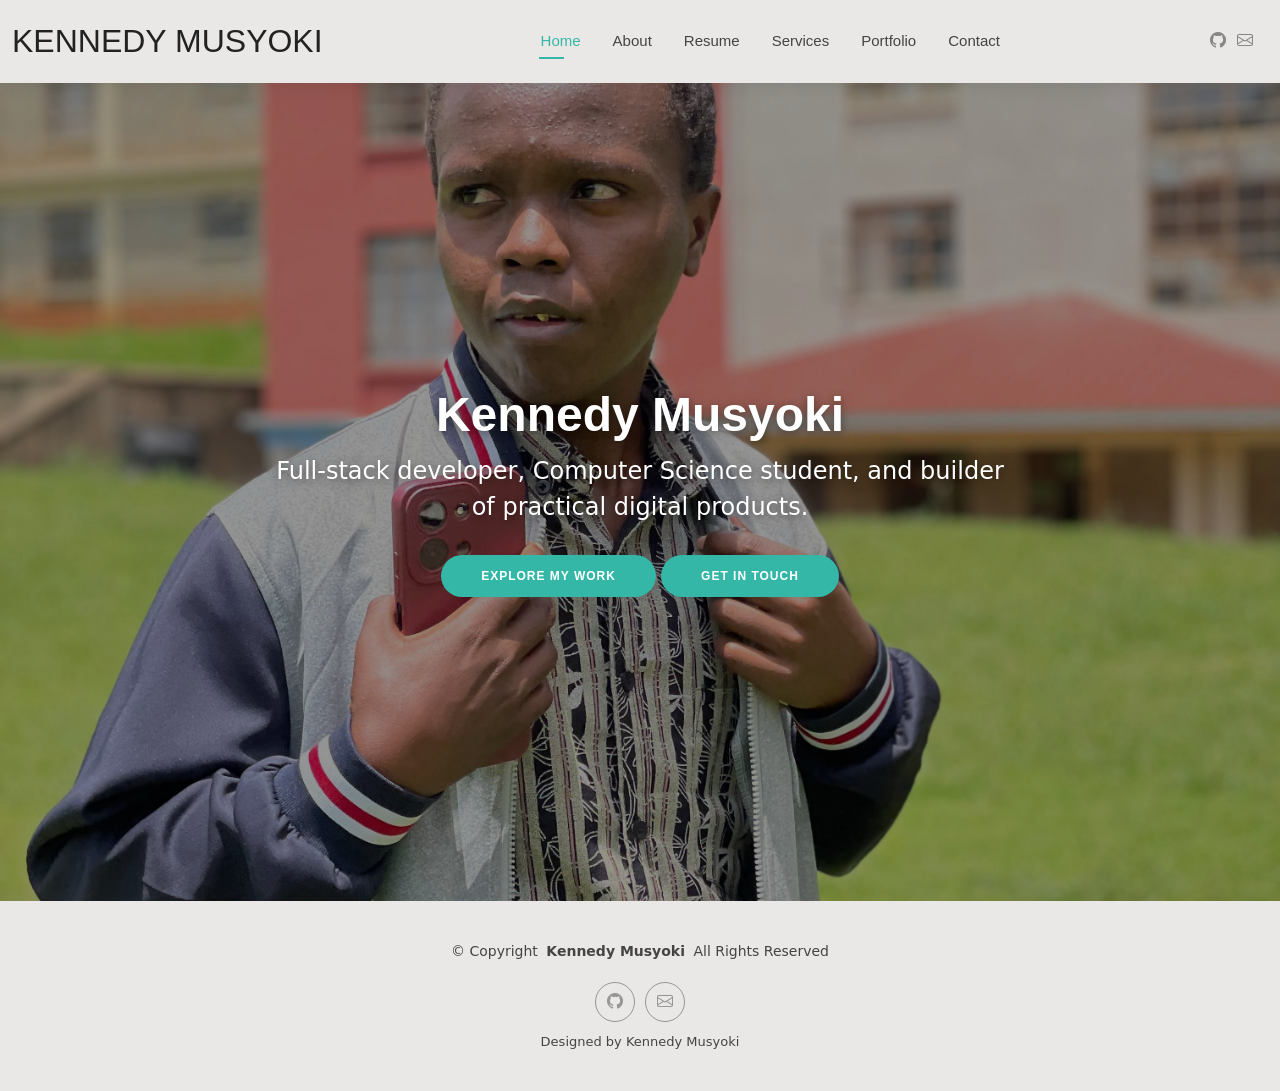
==== commit a896e903: "Update portfolio website and add personal photos" ====
--- a/index.html
+++ b/index.html
@@ -4,9 +4,9 @@
 <head>
   <meta charset="utf-8">
   <meta content="width=device-width, initial-scale=1.0" name="viewport">
-  <title>Index - Kennedy Bootstrap Template</title>
-  <meta name="description" content="">
-  <meta name="keywords" content="">
+  <title>Kennedy Musyoki | Full-Stack Developer</title>
+  <meta name="description" content="Kennedy Musyoki is a full-stack developer and Computer Science student at Kisii University, building practical web and software solutions.">
+  <meta name="keywords" content="Kennedy Musyoki, full-stack developer, web developer, Kenya, React, TypeScript, Python">
 
   <!-- Favicons -->
   <link href="assets/img/favicon.png" rel="icon">
@@ -34,9 +34,7 @@
     <div class="container-fluid position-relative d-flex align-items-center justify-content-between">
 
       <a href="index.html" class="logo d-flex align-items-center me-auto me-xl-0">
-        <!-- Uncomment the line below if you also wish to use an image logo -->
-        <!-- <img src="assets/img/logo.png" alt=""> -->
-        <h1 class="sitename">Kennedy</h1>
+        <h1 class="sitename">Kennedy Musyoki</h1>
       </a>
 
       <nav id="navmenu" class="navmenu">
@@ -46,33 +44,14 @@
           <li><a href="resume.html">Resume</a></li>
           <li><a href="services.html">Services</a></li>
           <li><a href="portfolio.html">Portfolio</a></li>
-          <li class="dropdown"><a href="#"><span>Dropdown</span> <i class="bi bi-chevron-down toggle-dropdown"></i></a>
-            <ul>
-              <li><a href="#">Dropdown 1</a></li>
-              <li class="dropdown"><a href="#"><span>Deep Dropdown</span> <i class="bi bi-chevron-down toggle-dropdown"></i></a>
-                <ul>
-                  <li><a href="#">Deep Dropdown 1</a></li>
-                  <li><a href="#">Deep Dropdown 2</a></li>
-                  <li><a href="#">Deep Dropdown 3</a></li>
-                  <li><a href="#">Deep Dropdown 4</a></li>
-                  <li><a href="#">Deep Dropdown 5</a></li>
-                </ul>
-              </li>
-              <li><a href="#">Dropdown 2</a></li>
-              <li><a href="#">Dropdown 3</a></li>
-              <li><a href="#">Dropdown 4</a></li>
-            </ul>
-          </li>
           <li><a href="contact.html">Contact</a></li>
         </ul>
         <i class="mobile-nav-toggle d-xl-none bi bi-list"></i>
       </nav>
 
       <div class="header-social-links">
-        <a href="#" class="twitter"><i class="bi bi-twitter-x"></i></a>
-        <a href="#" class="facebook"><i class="bi bi-facebook"></i></a>
-        <a href="#" class="instagram"><i class="bi bi-instagram"></i></a>
-        <a href="#" class="linkedin"><i class="bi bi-linkedin"></i></a>
+        <a href="https://github.com/kakstalentcommunity" aria-label="GitHub"><i class="bi bi-github"></i></a>
+        <a href="mailto:kennez876@gmail.com" aria-label="Email"><i class="bi bi-envelope"></i></a>
       </div>
 
     </div>
@@ -83,14 +62,15 @@
     <!-- Hero Section -->
     <section id="hero" class="hero section">
 
-      <img src="assets/img/hero-bg.jpg" alt="" data-aos="fade-in">
+      <img src="assets/img/WhatsApp%20Image%202026-10-09%20at%2013.12.32.jpeg" alt="Kennedy Musyoki outdoors in Machakos" data-aos="fade-in">
 
       <div class="container text-center" data-aos="zoom-out" data-aos-delay="100">
         <div class="row justify-content-center">
           <div class="col-lg-8">
-            <h2>Kennedy Adams</h2>
-            <p>I'm a professional illustrator from San Francisco</p>
-            <a href="about.html" class="btn-get-started">About Me</a>
+            <h2>Kennedy Musyoki</h2>
+            <p>Full-stack developer, Computer Science student, and builder of practical digital products.</p>
+            <a href="portfolio.html" class="btn-get-started">Explore My Work</a>
+            <a href="contact.html" class="btn-get-started">Get In Touch</a>
           </div>
         </div>
       </div>
@@ -103,20 +83,18 @@
 
     <div class="container">
       <div class="copyright text-center ">
-        <p>© <span>Copyright</span> <strong class="px-1 sitename">Kennedy</strong> <span>All Rights Reserved<br></span></p>
+        <p>© <span>Copyright</span> <strong class="px-1 sitename">Kennedy Musyoki</strong> <span>All Rights Reserved<br></span></p>
       </div>
       <div class="social-links d-flex justify-content-center">
-        <a href=""><i class="bi bi-twitter-x"></i></a>
-        <a href=""><i class="bi bi-facebook"></i></a>
-        <a href=""><i class="bi bi-instagram"></i></a>
-        <a href=""><i class="bi bi-linkedin"></i></a>
+        <a href="https://github.com/kakstalentcommunity" aria-label="GitHub"><i class="bi bi-github"></i></a>
+        <a href="mailto:kennez876@gmail.com" aria-label="Email"><i class="bi bi-envelope"></i></a>
       </div>
       <div class="credits">
         <!-- All the links in the footer should remain intact. -->
         <!-- You can delete the links only if you've purchased the pro version. -->
         <!-- Licensing information: https://bootstrapmade.com/license/ -->
         <!-- Purchase the pro version with working PHP/AJAX contact form: [buy-url] -->
-        Designed by <a href="https://bootstrapmade.com/">BootstrapMade</a> | <a href="https://bootstrapmade.com/tools/">DevTools</a>
+        Designed by Kennedy Musyoki
       </div>
     </div>
 
--- a/assets/css/main.css
+++ b/assets/css/main.css
@@ -715,6 +715,14 @@
   z-index: 1;
 }
 
+.hero::before {
+  content: "";
+  position: absolute;
+  inset: 0;
+  z-index: 2;
+  background: rgba(0, 0, 0, 0.42);
+}
+
 .hero .container {
   position: relative;
   z-index: 3;
@@ -724,12 +732,15 @@
   margin: 0;
   font-size: 48px;
   font-weight: 700;
+  color: var(--contrast-color);
+  text-shadow: 0 2px 10px rgba(0, 0, 0, 0.45);
 }
 
 .hero p {
   margin: 10px 0 0 0;
   font-size: 24px;
-  color: var(--heading-color);
+  color: var(--contrast-color);
+  text-shadow: 0 2px 10px rgba(0, 0, 0, 0.45);
 }
 
 .hero .btn-get-started {
